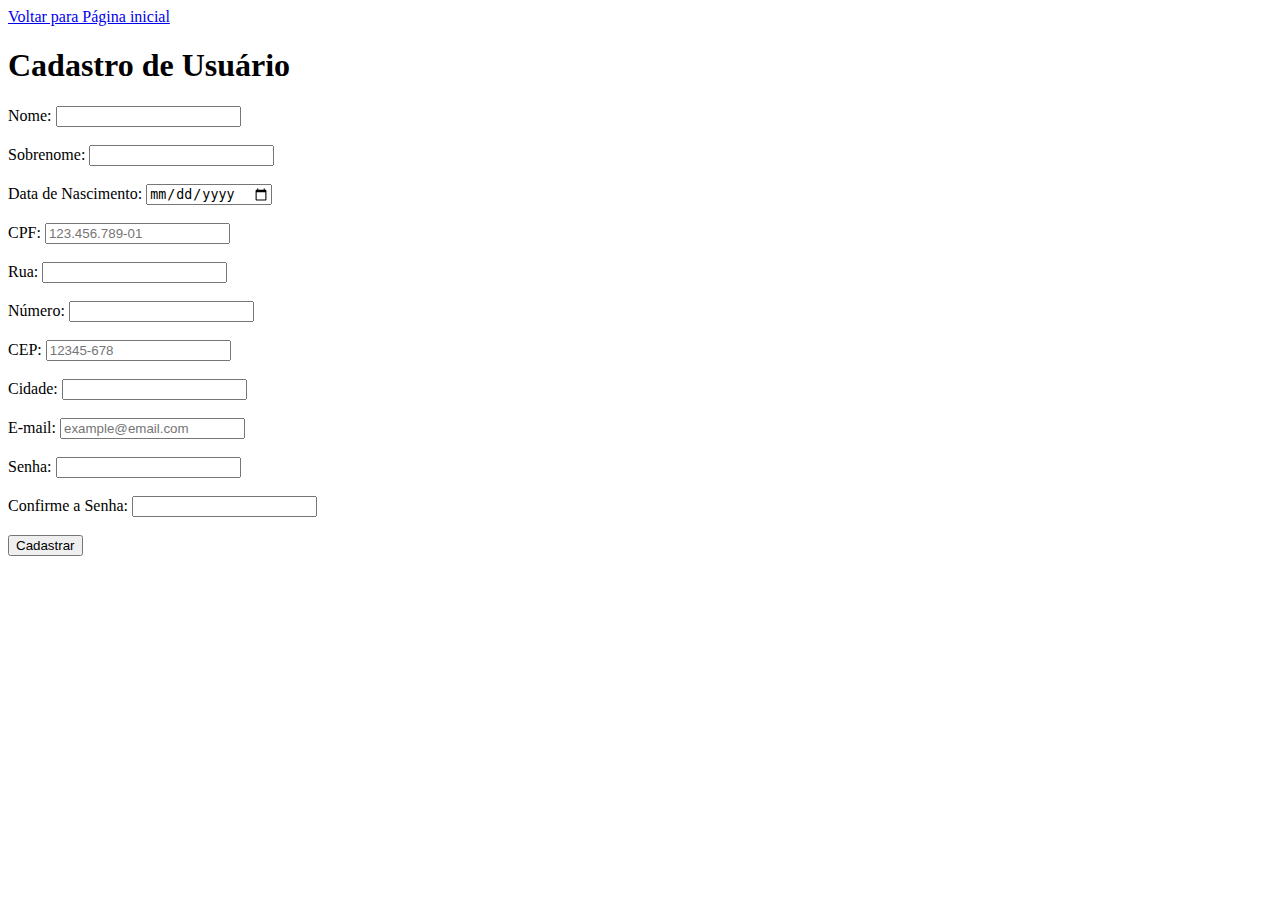
==== cadastro.html @ f2fd4a6e "first commit" ====
<!DOCTYPE html>
<html lang="pt-br">
<head>
    <meta charset="UTF-8">
    <meta name="viewport" content="width=device-width, initial-scale=1.0">
    <title>Cadastro</title>
    <link rel="icon" href="icon/16x16.png">
</head>
<body>
    <a href="index.html">Voltar para Página inicial</a>
    <h1>Cadastro de Usuário</h1>
    <form>
        <label for="nome">Nome:</label>
        <input type="text" id="nome" name="nome" required><br><br>

        <label for="sobrenome">Sobrenome:</label>
        <input type="text" id="sobrenome" name="sobrenome" required><br><br>

        <label for="data_nascimento">Data de Nascimento:</label>
        <input type="date" id="data_nascimento" name="data_nascimento" required><br><br>

        <label for="cpf">CPF:</label>
        <input type="text" id="cpf" name="cpf" required pattern="\d{3}\.\d{3}\.\d{3}-\d{2}" placeholder="123.456.789-01"><br><br>

        <label for="rua">Rua:</label>
        <input type="text" id="rua" name="rua" required><br><br>

        <label for="numero">Número:</label>
        <input type="text" id="numero" name="numero" required><br><br>

        <label for="cep">CEP:</label>
        <input type="text" id="cep" name="cep" required pattern="\d{5}-\d[3]" placeholder="12345-678"><br><br>

        <label for="cidade">Cidade:</label>
        <input type="text" id="cidade" name="cidade" required><br><br>

        <!--o atributo required é usado para garantir que todos os campos sejam preenchidos antes que o formulário possa ser enviado-->
        <!--CEP e CPF tem uma expressão regular para validar os seus formatos(com padrões de digitos)-->
        
        <label for="email">E-mail:</label>
        <input type="text" id="email" name="email" required placeholder="example@email.com"><br><br>
        
        <label for="senha">Senha:</label>
        <input type="password" id="senha" name="senha" required><br><br>
        
        <label for="confirma_senha">Confirme a Senha:</label>
        <input type="password" id="confirma_senha" name="confirma_senha" required><br><br>

        <input type="submit" value="Cadastrar">
    </form>
</body>
</html>
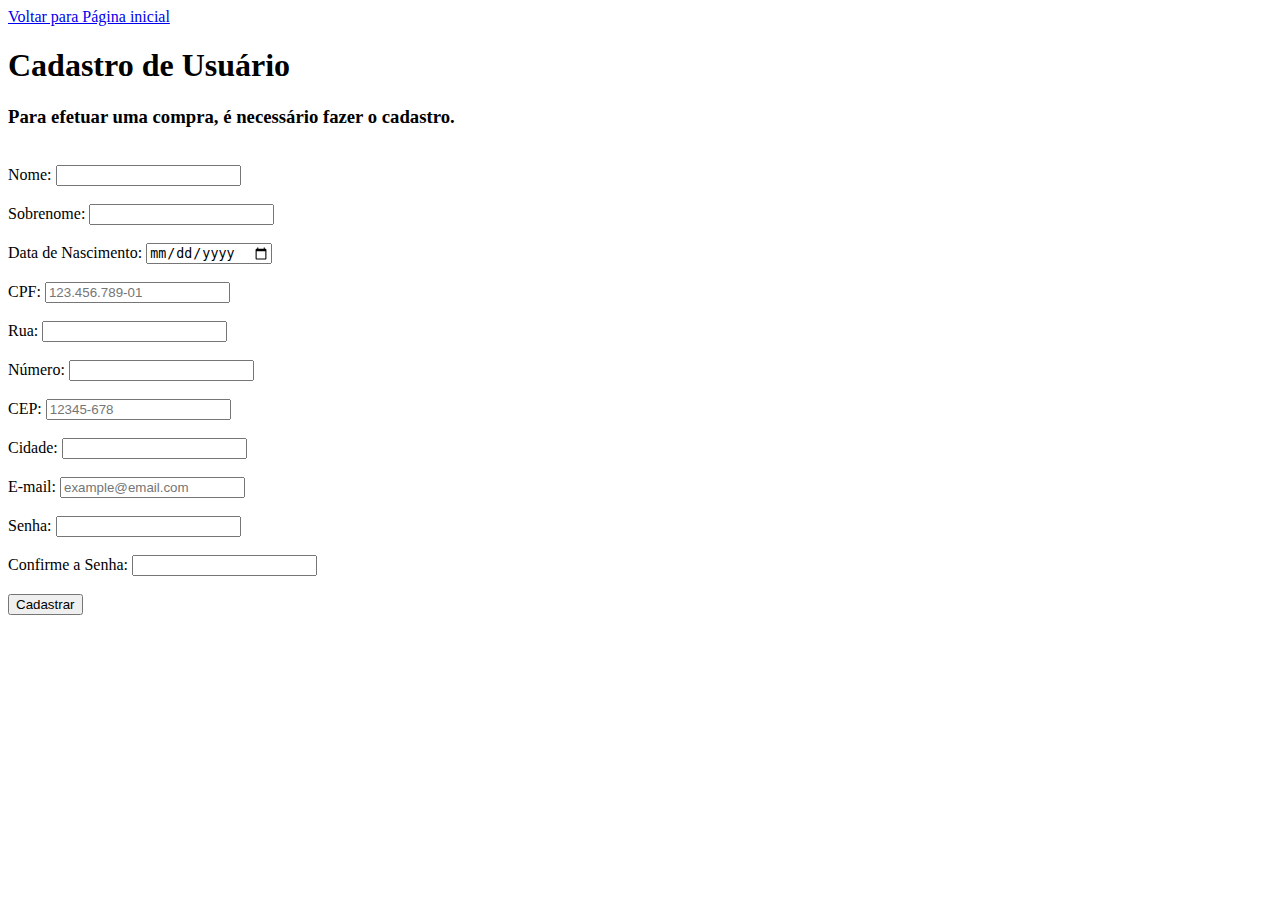
==== commit 0f80aed1: "second commit" ====
--- a/cadastro.html
+++ b/cadastro.html
@@ -5,10 +5,13 @@
     <meta name="viewport" content="width=device-width, initial-scale=1.0">
     <title>Cadastro</title>
     <link rel="icon" href="icon/16x16.png">
+    <meta name="author" content="Guilherme José da Silva">
 </head>
 <body>
     <a href="index.html">Voltar para Página inicial</a>
     <h1>Cadastro de Usuário</h1>
+    <h3>Para efetuar uma compra, é necessário fazer o cadastro.</h3>
+    <br>
     <form>
         <label for="nome">Nome:</label>
         <input type="text" id="nome" name="nome" required><br><br>
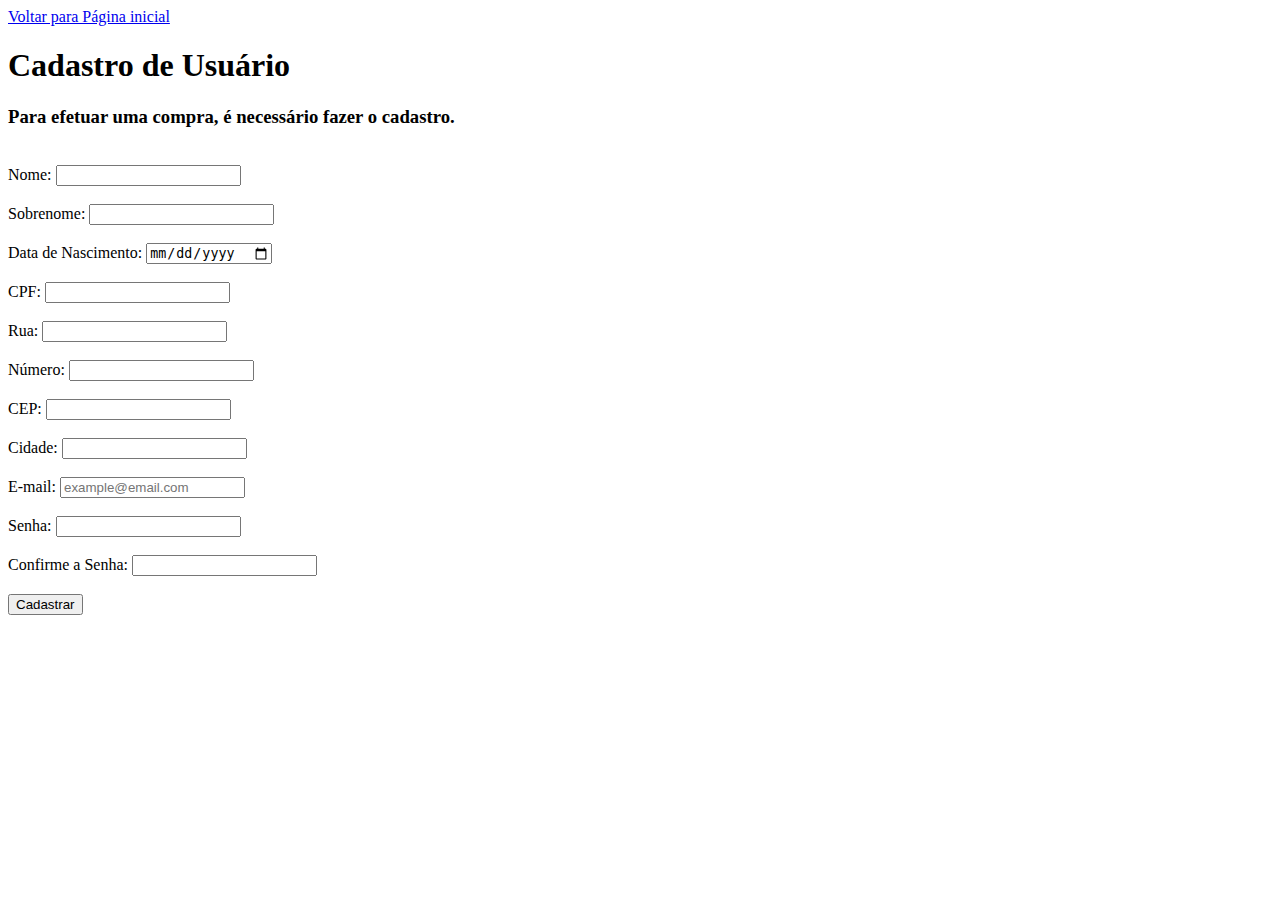
==== commit a90ae2bd: "commit" ====
--- a/cadastro.html
+++ b/cadastro.html
@@ -12,7 +12,7 @@
     <h1>Cadastro de Usuário</h1>
     <h3>Para efetuar uma compra, é necessário fazer o cadastro.</h3>
     <br>
-    <form>
+    <form action="historico.html" method="get">
         <label for="nome">Nome:</label>
         <input type="text" id="nome" name="nome" required><br><br>
 
@@ -23,7 +23,7 @@
         <input type="date" id="data_nascimento" name="data_nascimento" required><br><br>
 
         <label for="cpf">CPF:</label>
-        <input type="text" id="cpf" name="cpf" required pattern="\d{3}\.\d{3}\.\d{3}-\d{2}" placeholder="123.456.789-01"><br><br>
+        <input type="text" id="cpf" name="cpf" required ><br><br>
 
         <label for="rua">Rua:</label>
         <input type="text" id="rua" name="rua" required><br><br>
@@ -32,7 +32,7 @@
         <input type="text" id="numero" name="numero" required><br><br>
 
         <label for="cep">CEP:</label>
-        <input type="text" id="cep" name="cep" required pattern="\d{5}-\d[3]" placeholder="12345-678"><br><br>
+        <input type="text" id="cep" name="cep" required><br><br>
 
         <label for="cidade">Cidade:</label>
         <input type="text" id="cidade" name="cidade" required><br><br>
@@ -49,7 +49,7 @@
         <label for="confirma_senha">Confirme a Senha:</label>
         <input type="password" id="confirma_senha" name="confirma_senha" required><br><br>
 
-        <input type="submit" value="Cadastrar">
+        <a><input type="submit" value="Cadastrar"></a>
     </form>
 </body>
 </html>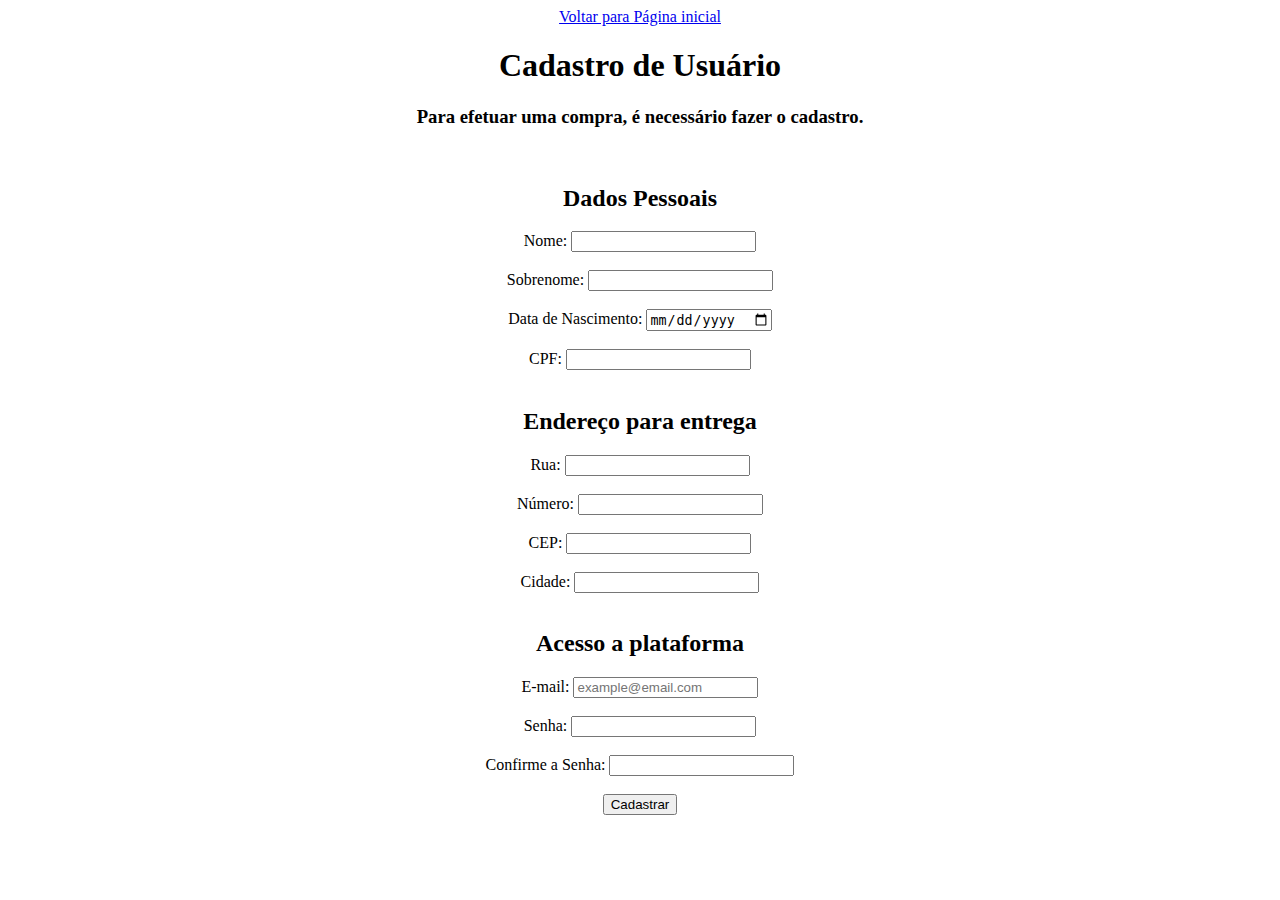
==== commit d6520e30: "correções" ====
--- a/cadastro.html
+++ b/cadastro.html
@@ -8,11 +8,13 @@
     <meta name="author" content="Guilherme José da Silva">
 </head>
 <body>
-    <a href="index.html">Voltar para Página inicial</a>
+ <center>  
+     <a href="index.html">Voltar para Página inicial</a>
     <h1>Cadastro de Usuário</h1>
     <h3>Para efetuar uma compra, é necessário fazer o cadastro.</h3>
     <br>
     <form action="historico.html" method="get">
+        <h2>Dados Pessoais</h2>
         <label for="nome">Nome:</label>
         <input type="text" id="nome" name="nome" required><br><br>
 
@@ -25,6 +27,7 @@
         <label for="cpf">CPF:</label>
         <input type="text" id="cpf" name="cpf" required ><br><br>
 
+        <h2>Endereço para entrega</h2>
         <label for="rua">Rua:</label>
         <input type="text" id="rua" name="rua" required><br><br>
 
@@ -33,13 +36,13 @@
 
         <label for="cep">CEP:</label>
         <input type="text" id="cep" name="cep" required><br><br>
-
+        
         <label for="cidade">Cidade:</label>
         <input type="text" id="cidade" name="cidade" required><br><br>
 
         <!--o atributo required é usado para garantir que todos os campos sejam preenchidos antes que o formulário possa ser enviado-->
         <!--CEP e CPF tem uma expressão regular para validar os seus formatos(com padrões de digitos)-->
-        
+        <h2>Acesso a plataforma</h2>
         <label for="email">E-mail:</label>
         <input type="text" id="email" name="email" required placeholder="example@email.com"><br><br>
         
@@ -50,6 +53,7 @@
         <input type="password" id="confirma_senha" name="confirma_senha" required><br><br>
 
         <a><input type="submit" value="Cadastrar"></a>
+      </center>
     </form>
 </body>
 </html>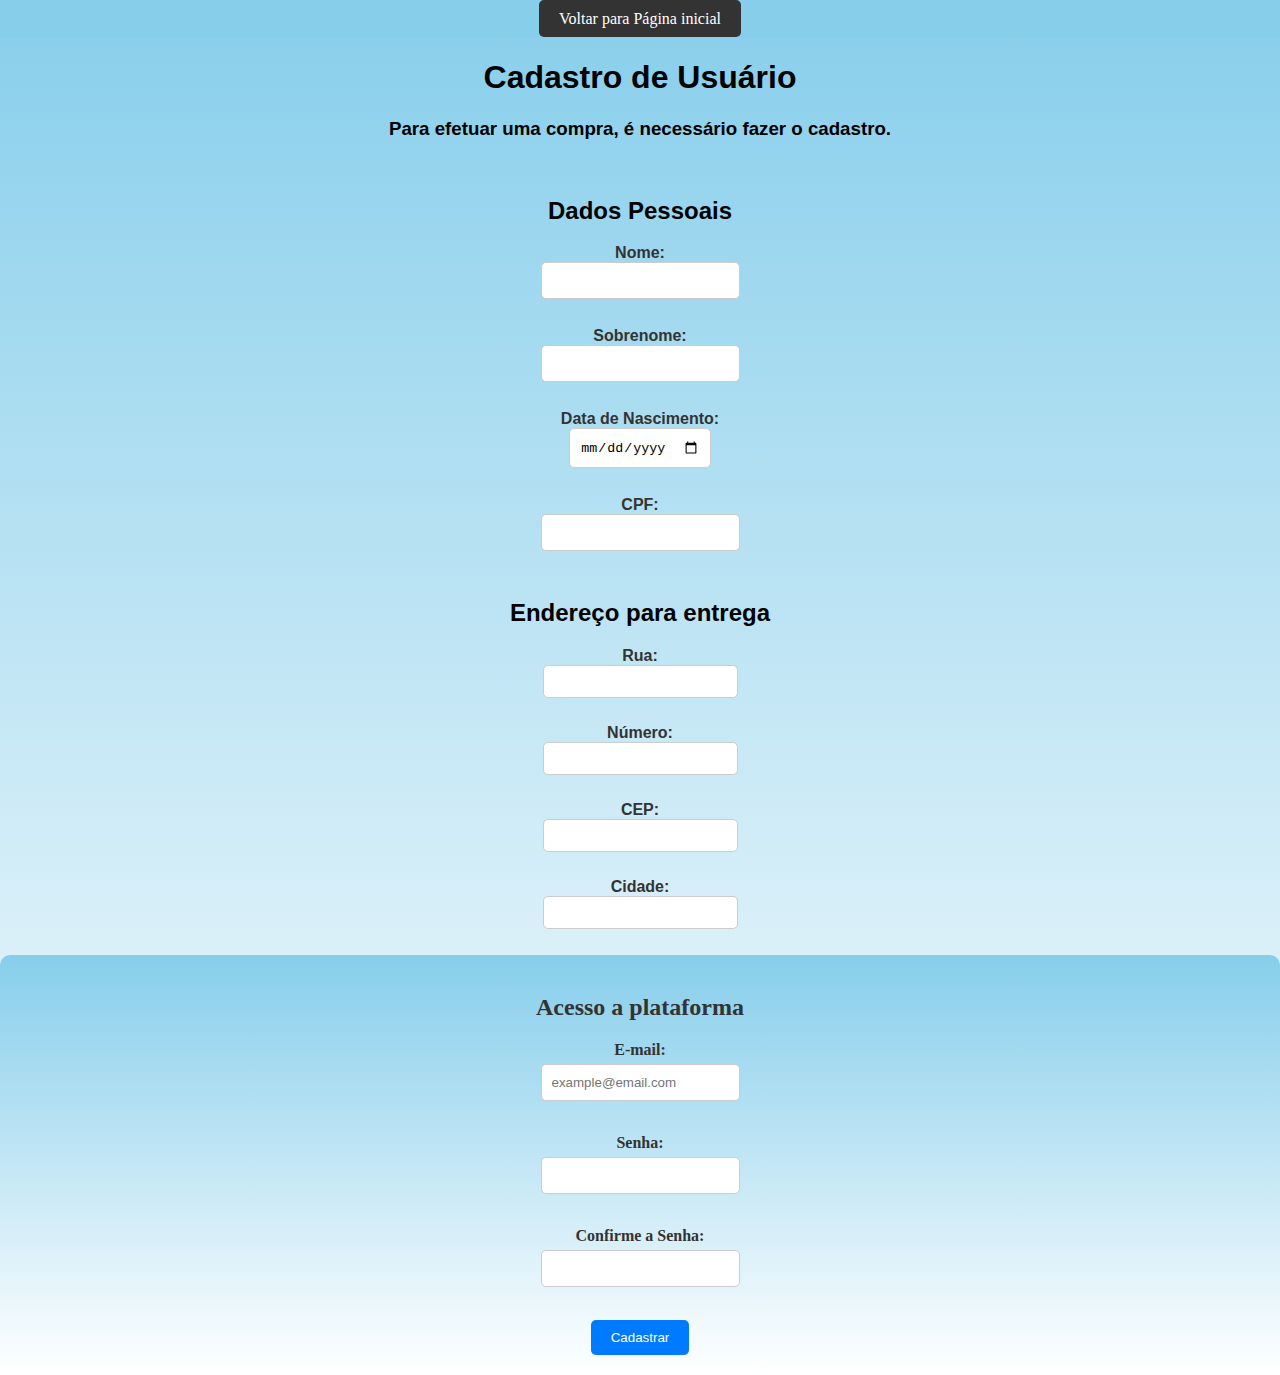
==== commit 85362c98: "cadastro css" ====
--- a/cadastro.html
+++ b/cadastro.html
@@ -6,18 +6,22 @@
     <title>Cadastro</title>
     <link rel="icon" href="icon/16x16.png">
     <meta name="author" content="Guilherme José da Silva">
+    <link rel="stylesheet" href="css/cadastro.css">
 </head>
-<body>
- <center>  
-     <a href="index.html">Voltar para Página inicial</a>
-    <h1>Cadastro de Usuário</h1>
-    <h3>Para efetuar uma compra, é necessário fazer o cadastro.</h3>
+<body>  
+     <nav>
+    <a href="index.html">Voltar para Página inicial</a>
+    </nav>     
+   <h1 class="titulo">Cadastro de Usuário</h1>
+    <h3 class="info">Para efetuar uma compra, é necessário fazer o cadastro.</h3>
     <br>
     <form action="historico.html" method="get">
-        <h2>Dados Pessoais</h2>
+    <div id="dados-pessoais"> 
+        <h2 class="subtitulo">Dados Pessoais</h2>
+        
         <label for="nome">Nome:</label>
         <input type="text" id="nome" name="nome" required><br><br>
-
+    
         <label for="sobrenome">Sobrenome:</label>
         <input type="text" id="sobrenome" name="sobrenome" required><br><br>
 
@@ -26,8 +30,10 @@
 
         <label for="cpf">CPF:</label>
         <input type="text" id="cpf" name="cpf" required ><br><br>
-
-        <h2>Endereço para entrega</h2>
+    </div>
+    <div id="endereco">
+        <div class="campo">
+        <h2 class="subtitulo">Endereço para entrega</h2>
         <label for="rua">Rua:</label>
         <input type="text" id="rua" name="rua" required><br><br>
 
@@ -39,10 +45,12 @@
         
         <label for="cidade">Cidade:</label>
         <input type="text" id="cidade" name="cidade" required><br><br>
-
+        </div>
+    </div>
         <!--o atributo required é usado para garantir que todos os campos sejam preenchidos antes que o formulário possa ser enviado-->
         <!--CEP e CPF tem uma expressão regular para validar os seus formatos(com padrões de digitos)-->
-        <h2>Acesso a plataforma</h2>
+        <div class="acesso-plat">
+        <h2 class="subtitulo">Acesso a plataforma</h2>
         <label for="email">E-mail:</label>
         <input type="text" id="email" name="email" required placeholder="example@email.com"><br><br>
         
@@ -51,9 +59,9 @@
         
         <label for="confirma_senha">Confirme a Senha:</label>
         <input type="password" id="confirma_senha" name="confirma_senha" required><br><br>
-
         <a><input type="submit" value="Cadastrar"></a>
-      </center>
+        
+    </div>
     </form>
 </body>
 </html>--- a/css/cadastro.css
+++ b/css/cadastro.css
@@ -0,0 +1,127 @@
+.titulo{
+    text-align: center;
+    font-family: 'Franklin Gothic Medium', 'Arial Narrow', Arial, sans-serif;
+}
+
+.info{
+    text-align: center;
+    font-family: 'Franklin Gothic Medium', 'Arial Narrow', Arial, sans-serif;
+    
+}
+
+nav{
+    background-color: #87CEEB;
+    padding: 10px;
+    text-align: center;
+}
+
+nav a{
+    text-decoration: none;
+    color: #333;
+    padding: 10px 20px;
+    margin: 0 10px;
+    border-radius: 5px;
+    background-color: #333;
+    color: white;
+    transition: background-color 0.3s ease;
+}
+
+nav a:hover{
+    background-color: #0056b3;
+    color: white;
+}
+body{
+    background: linear-gradient(to bottom, #87CEEB, white);
+    margin: 0;
+    padding: 0;
+}
+
+#dados-pessoais {
+    text-align: center;
+    font-family: 'Franklin Gothic Medium', 'Arial Narrow', Arial, sans-serif;
+}
+
+#dados-pessoais label{
+    display: block;
+    font-weight: bold;
+    color: #333;
+}
+
+#dados-pessoais input[type="text"],
+#dados-pessoais input[type="date"]
+{
+    
+    padding: 10px;
+    margin-bottom: 10px;
+    border: 1px solid #ccc;
+    border-radius: 5px;
+}
+
+#endereco{
+    text-align: center;
+    font-family: 'Franklin Gothic Medium', 'Arial Narrow', Arial, sans-serif;
+}
+
+#endereco label{
+    display: block;
+    font-weight: bold;
+    color: #333;
+}
+
+#endereco{
+    display: flex;
+    flex-direction: column;
+    gap: 10px;
+}
+
+#endereco input[type="text"]{
+    
+    padding: 8px;
+    margin-bottom: 8px;
+    border: 1px solid #ccc;
+    border-radius: 5px;
+    
+}
+
+
+.acesso-plat {
+    text-align: center;
+    background: linear-gradient(to bottom, #87CEEB, white); /* Fundo gradiente */
+    padding: 20px;
+    border-radius: 10px;
+}
+
+.acesso-plat h2 {
+    font-size: 24px;
+    color: #333;
+    margin-bottom: 20px;
+}
+
+.acesso-plat label {
+    display: block;
+    font-weight: bold;
+    color: #333;
+    margin-bottom: 5px;
+}
+
+.acesso-plat input[type="text"],
+.acesso-plat input[type="password"] {
+    
+    padding: 10px;
+    margin-bottom: 15px;
+    border: 1px solid #ccc;
+    border-radius: 5px;
+}
+
+.acesso-plat input[type="submit"] {
+    background-color: #007bff;
+    color: white;
+    border: none;
+    padding: 10px 20px;
+    border-radius: 5px;
+    cursor: pointer;
+}
+
+.acesso-plat input[type="submit"]:hover {
+    background-color: #0056b3;
+}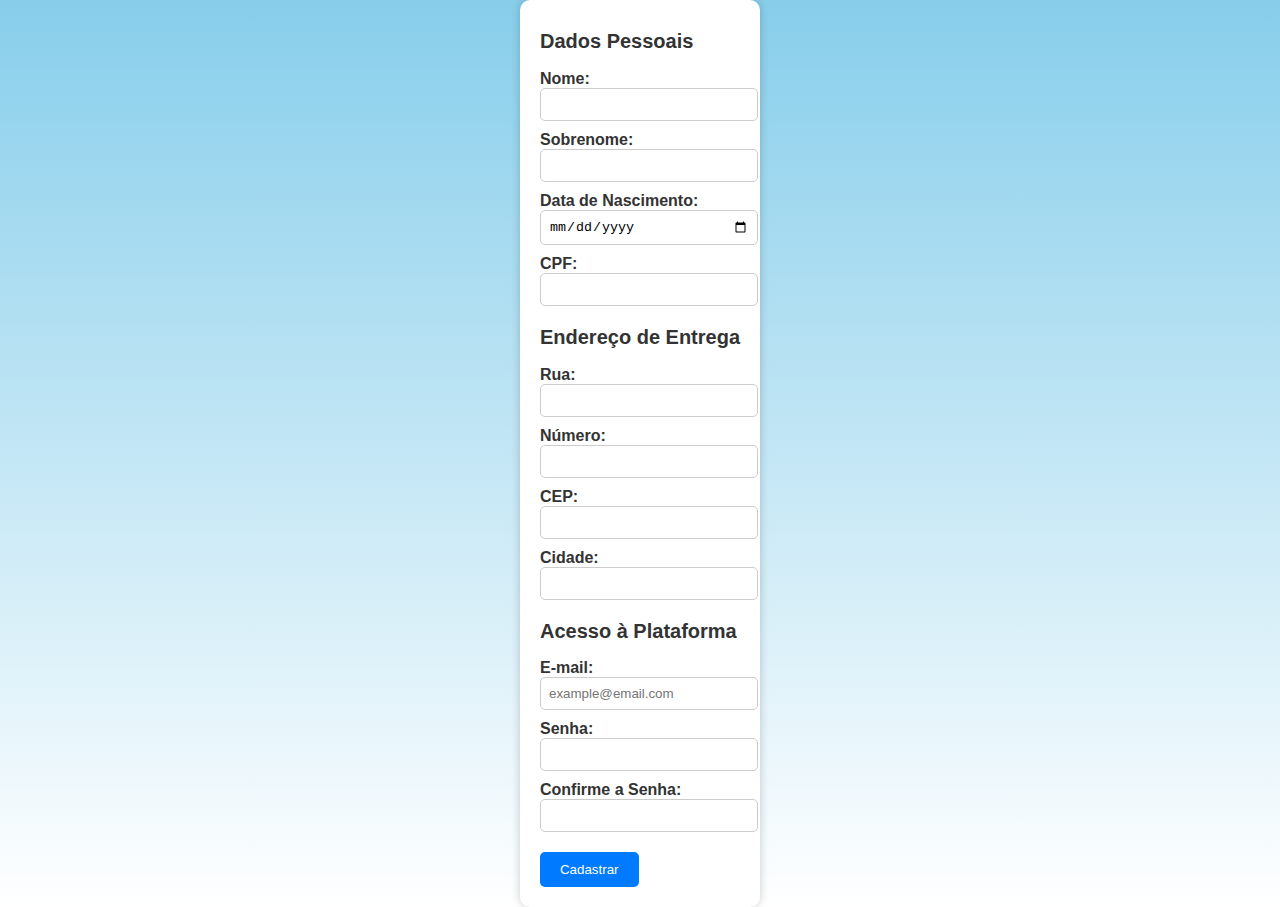
==== commit 131e0924: "commit correção" ====
--- a/cadastro.html
+++ b/cadastro.html
@@ -3,65 +3,58 @@
 <head>
     <meta charset="UTF-8">
     <meta name="viewport" content="width=device-width, initial-scale=1.0">
-    <title>Cadastro</title>
+    <title>Cadastro de Cliente</title>
     <link rel="icon" href="icon/16x16.png">
-    <meta name="author" content="Guilherme José da Silva">
-    <link rel="stylesheet" href="css/cadastro.css">
+    <meta name="author" content="Seu Nome">
+    <link rel="stylesheet" href="css/cadastro.css"> 
 </head>
-<body>  
-     <nav>
-    <a href="index.html">Voltar para Página inicial</a>
-    </nav>     
-   <h1 class="titulo">Cadastro de Usuário</h1>
-    <h3 class="info">Para efetuar uma compra, é necessário fazer o cadastro.</h3>
-    <br>
-    <form action="historico.html" method="get">
-    <div id="dados-pessoais"> 
-        <h2 class="subtitulo">Dados Pessoais</h2>
-        
-        <label for="nome">Nome:</label>
-        <input type="text" id="nome" name="nome" required><br><br>
-    
-        <label for="sobrenome">Sobrenome:</label>
-        <input type="text" id="sobrenome" name="sobrenome" required><br><br>
+<body>
+    <div class="container">
+        <form action="historico.html" method="get">
+            <div class="section">
+                <h2>Dados Pessoais</h2>
+                <label for="nome">Nome:</label>
+                <input type="text" id="nome" name="nome" required>
+                
+                <label for="sobrenome">Sobrenome:</label>
+                <input type="text" id="sobrenome" name="sobrenome" required>
+                
+                <label for="data_nascimento">Data de Nascimento:</label>
+                <input type="date" id="data_nascimento" name="data_nascimento" required>
+                
+                <label for="cpf">CPF:</label>
+                <input type="text" id="cpf" name="cpf" required>
+            </div>
 
-        <label for="data_nascimento">Data de Nascimento:</label>
-        <input type="date" id="data_nascimento" name="data_nascimento" required><br><br>
+            <div class="section">
+                <h2>Endereço de Entrega</h2>
+                <label for="rua">Rua:</label>
+                <input type="text" id="rua" name="rua" required>
+                
+                <label for="numero">Número:</label>
+                <input type="text" id="numero" name="numero" required>
+                
+                <label for="cep">CEP:</label>
+                <input type="text" id="cep" name="cep" required>
+                
+                <label for="cidade">Cidade:</label>
+                <input type="text" id="cidade" name="cidade" required>
+            </div>
 
-        <label for="cpf">CPF:</label>
-        <input type="text" id="cpf" name="cpf" required ><br><br>
+            <div class="section">
+                <h2>Acesso à Plataforma</h2>
+                <label for="email">E-mail:</label>
+                <input type="text" id="email" name="email" required placeholder="example@email.com">
+                
+                <label for="senha">Senha:</label>
+                <input type="password" id="senha" name="senha" required>
+                
+                <label for="confirma_senha">Confirme a Senha:</label>
+                <input type="password" id="confirma_senha" name="confirma_senha" required>
+            </div>
+
+            <input type="submit" value="Cadastrar">
+        </form>
     </div>
-    <div id="endereco">
-        <div class="campo">
-        <h2 class="subtitulo">Endereço para entrega</h2>
-        <label for="rua">Rua:</label>
-        <input type="text" id="rua" name="rua" required><br><br>
-
-        <label for="numero">Número:</label>
-        <input type="text" id="numero" name="numero" required><br><br>
-
-        <label for="cep">CEP:</label>
-        <input type="text" id="cep" name="cep" required><br><br>
-        
-        <label for="cidade">Cidade:</label>
-        <input type="text" id="cidade" name="cidade" required><br><br>
-        </div>
-    </div>
-        <!--o atributo required é usado para garantir que todos os campos sejam preenchidos antes que o formulário possa ser enviado-->
-        <!--CEP e CPF tem uma expressão regular para validar os seus formatos(com padrões de digitos)-->
-        <div class="acesso-plat">
-        <h2 class="subtitulo">Acesso a plataforma</h2>
-        <label for="email">E-mail:</label>
-        <input type="text" id="email" name="email" required placeholder="example@email.com"><br><br>
-        
-        <label for="senha">Senha:</label>
-        <input type="password" id="senha" name="senha" required><br><br>
-        
-        <label for="confirma_senha">Confirme a Senha:</label>
-        <input type="password" id="confirma_senha" name="confirma_senha" required><br><br>
-        <a><input type="submit" value="Cadastrar"></a>
-        
-    </div>
-    </form>
 </body>
-</html>+</html>
--- a/css/cadastro.css
+++ b/css/cadastro.css
@@ -1,119 +1,49 @@
-.titulo{
-    text-align: center;
-    font-family: 'Franklin Gothic Medium', 'Arial Narrow', Arial, sans-serif;
+body {
+    margin: 0;
+    padding: 0;
+    background: linear-gradient(to bottom, #87CEEB, white);
+    display: flex;
+    justify-content: center;
+    align-items: center;
+    min-height: 100vh;
+    font-family: Arial, sans-serif;
 }
 
-.info{
-    text-align: center;
-    font-family: 'Franklin Gothic Medium', 'Arial Narrow', Arial, sans-serif;
-    
+.container {
+    background-color: white;
+    padding: 20px;
+    border-radius: 10px;
+    box-shadow: 0px 0px 10px rgba(0, 0, 0, 0.2);
 }
 
-nav{
-    background-color: #87CEEB;
-    padding: 10px;
-    text-align: center;
+.section {
+    margin-bottom: 20px;
 }
 
-nav a{
-    text-decoration: none;
+h2 {
+    font-size: 20px;
+    margin-top: 10px;
     color: #333;
-    padding: 10px 20px;
-    margin: 0 10px;
-    border-radius: 5px;
-    background-color: #333;
-    color: white;
-    transition: background-color 0.3s ease;
 }
 
-nav a:hover{
-    background-color: #0056b3;
-    color: white;
-}
-body{
-    background: linear-gradient(to bottom, #87CEEB, white);
-    margin: 0;
-    padding: 0;
-}
-
-#dados-pessoais {
-    text-align: center;
-    font-family: 'Franklin Gothic Medium', 'Arial Narrow', Arial, sans-serif;
-}
-
-#dados-pessoais label{
+label {
     display: block;
     font-weight: bold;
     color: #333;
+    margin-top: 10px;
 }
 
-#dados-pessoais input[type="text"],
-#dados-pessoais input[type="date"]
-{
-    
-    padding: 10px;
-    margin-bottom: 10px;
+input[type="text"],
+input[type="date"],
+input[type="password"] {
+    width: 100%;
+    padding: 8px;
     border: 1px solid #ccc;
     border-radius: 5px;
+    border-width: 15px; 
 }
 
-#endereco{
-    text-align: center;
-    font-family: 'Franklin Gothic Medium', 'Arial Narrow', Arial, sans-serif;
-}
-
-#endereco label{
-    display: block;
-    font-weight: bold;
-    color: #333;
-}
-
-#endereco{
-    display: flex;
-    flex-direction: column;
-    gap: 10px;
-}
-
-#endereco input[type="text"]{
-    
-    padding: 8px;
-    margin-bottom: 8px;
-    border: 1px solid #ccc;
-    border-radius: 5px;
-    
-}
-
-
-.acesso-plat {
-    text-align: center;
-    background: linear-gradient(to bottom, #87CEEB, white); /* Fundo gradiente */
-    padding: 20px;
-    border-radius: 10px;
-}
-
-.acesso-plat h2 {
-    font-size: 24px;
-    color: #333;
-    margin-bottom: 20px;
-}
-
-.acesso-plat label {
-    display: block;
-    font-weight: bold;
-    color: #333;
-    margin-bottom: 5px;
-}
-
-.acesso-plat input[type="text"],
-.acesso-plat input[type="password"] {
-    
-    padding: 10px;
-    margin-bottom: 15px;
-    border: 1px solid #ccc;
-    border-radius: 5px;
-}
-
-.acesso-plat input[type="submit"] {
+input[type="submit"] {
     background-color: #007bff;
     color: white;
     border: none;
@@ -122,6 +52,62 @@
     cursor: pointer;
 }
 
-.acesso-plat input[type="submit"]:hover {
+input[type="submit"]:hover {
     background-color: #0056b3;
-}+}
+body {
+    margin: 0;
+    padding: 0;
+    background: linear-gradient(to bottom, #87CEEB, white);
+    display: flex;
+    justify-content: center;
+    align-items: center;
+    min-height: 100vh;
+    font-family: Arial, sans-serif;
+}
+
+.container {
+    background-color: white;
+    padding: 20px;
+    border-radius: 10px;
+    box-shadow: 0px 0px 10px rgba(0, 0, 0, 0.2);
+}
+
+.section {
+    margin-bottom: 20px;
+}
+
+h2 {
+    font-size: 20px;
+    margin-top: 10px;
+    color: #333;
+}
+
+label {
+    display: block;
+    font-weight: bold;
+    color: #333;
+    margin-top: 10px;
+}
+
+input[type="text"],
+input[type="date"],
+input[type="password"] {
+    width: 100%;
+    padding: 8px;
+    border: 1px solid #ccc;
+    border-radius: 5px;
+}
+
+input[type="submit"] {
+    background-color: #007bff;
+    color: white;
+    border: none;
+    padding: 10px 20px;
+    border-radius: 5px;
+    cursor: pointer;
+}
+
+input[type="submit"]:hover {
+    background-color: #0056b3;
+}
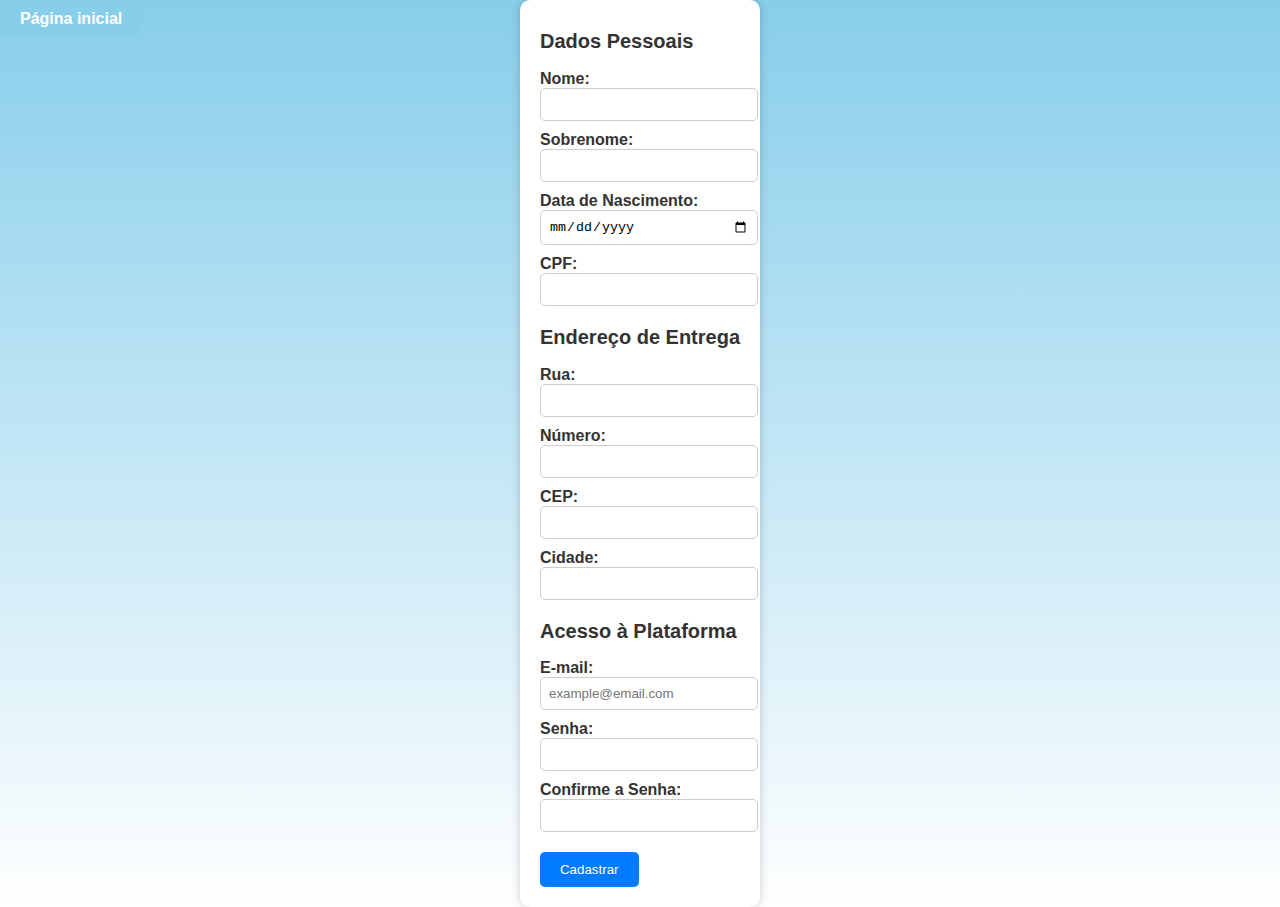
==== commit b0efb7d6: "css navbar" ====
--- a/cadastro.html
+++ b/cadastro.html
@@ -9,6 +9,12 @@
     <link rel="stylesheet" href="css/cadastro.css"> 
 </head>
 <body>
+    <nav>
+        <div class="navbar">
+            <a href="index.html">Página inicial</a>
+        </div>
+    </nav>
+    
     <div class="container">
         <form action="historico.html" method="get">
             <div class="section">
--- a/css/cadastro.css
+++ b/css/cadastro.css
@@ -109,5 +109,25 @@
 }
 
 input[type="submit"]:hover {
-    background-color: #0056b3;
+    background-color: #333;
 }
+
+.navbar{
+    background-color: #87CEEB;
+    padding: 10px 0;
+    position: fixed;
+   text-align: left;
+   top: 0;
+   left: 0;
+}
+
+.navbar a{
+    color: white;
+    text-decoration: none;
+    font-weight:  bold;
+    margin: 20px;
+}
+
+.navbar a:hover{
+    color: #333;
+}